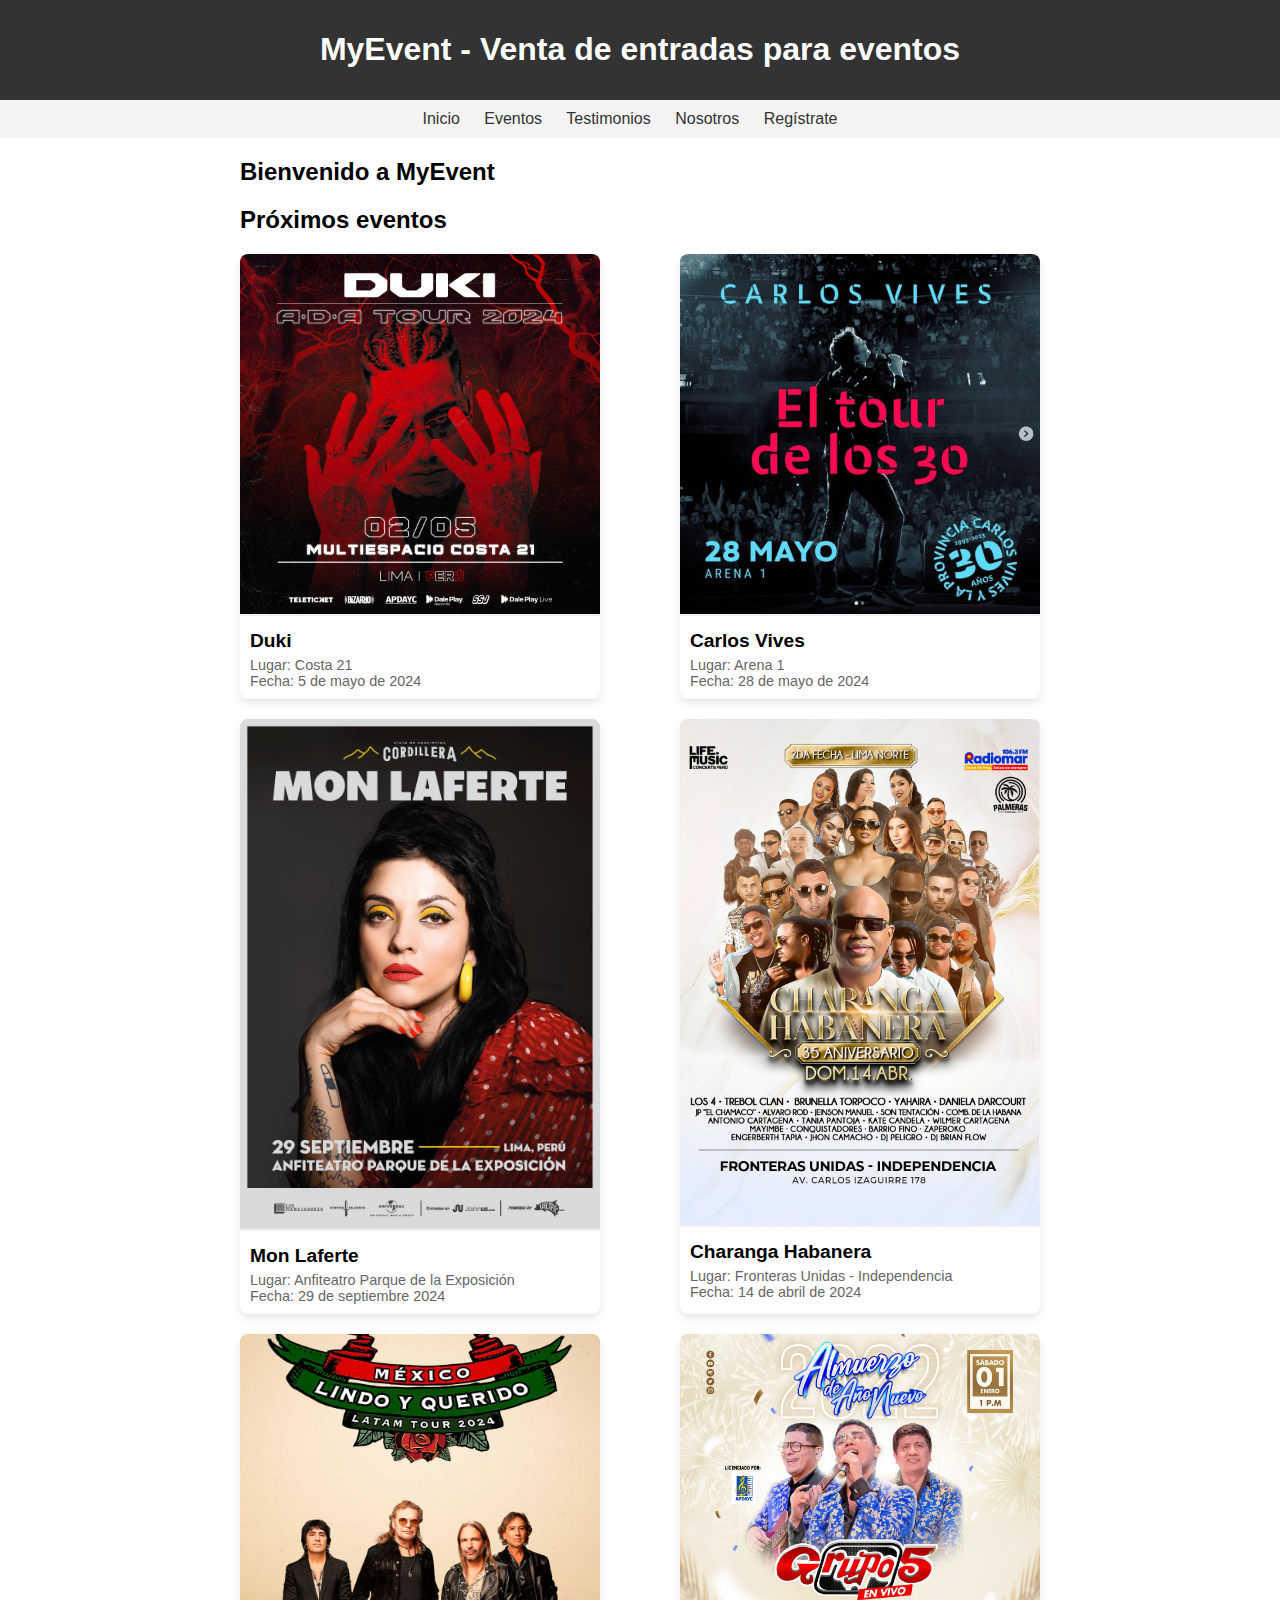
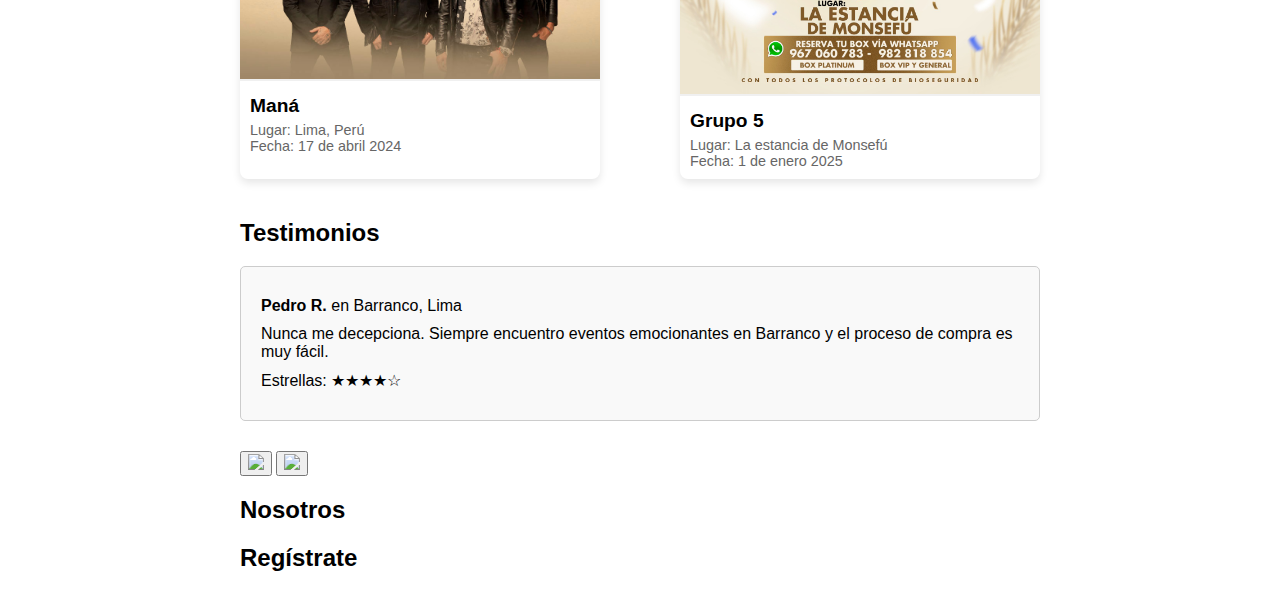
==== index.html @ 62b30cf4 "landing page base" ====
<!DOCTYPE html>
<html lang="es">

<head>
    <meta charset="UTF-8">
    <meta name="viewport" content="width=device-width, initial-scale=1.0">
    <title>MyEvent - Venta de entradas para eventos</title>
    <link rel="stylesheet" href="styles.css">
</head>

<body>

    <header>
        <h1>MyEvent - Venta de entradas para eventos</h1>
    </header>

    <nav>
        <a href="#inicio">Inicio</a>
        <a href="#eventos">Eventos</a>
        <a href="#testimonios">Testimonios</a>
        <a href="#nosotros">Nosotros</a>
        <a href="#registrate">Regístrate</a>
    </nav>

    <div class="container" id="inicio">
        <h2>Bienvenido a MyEvent</h2>
        <!-- Contenido de la sección de inicio -->
    </div>

    <div class="container" id="eventos">
        <h2>Próximos eventos</h2>
        <div class="eventos-container">
            <div class="event-card">
                <img src="imagenes/evento1.jpg" alt="Evento 1">
                <div class="event-info">
                    <h3>Duki</h3>
                    <p>Lugar: Costa 21</p>
                    <p>Fecha: 5 de mayo de 2024</p>
                </div>
            </div>
            <!-- Repite esta estructura para cada evento -->
            <div class="event-card">
                <img src="imagenes/evento2.png" alt="Evento 1">
                <div class="event-info">
                    <h3>Carlos Vives</h3>
                    <p>Lugar: Arena 1</p>
                    <p>Fecha: 28 de mayo de 2024</p>
                </div>
            </div>
            <div class="event-card">
                <img src="imagenes/evento5.jpg" alt="Evento 1">
                <div class="event-info">
                    <h3>Mon Laferte</h3>
                    <p>Lugar: Anfiteatro Parque de la Exposición</p>
                    <p>Fecha: 29 de septiembre 2024</p>
                </div>
            </div>
            <div class="event-card">
                <img src="imagenes/evento4.jpg" alt="Evento 1">
                <div class="event-info">
                    <h3>Charanga Habanera</h3>
                    <p>Lugar: Fronteras Unidas - Independencia</p>
                    <p>Fecha: 14 de abril de 2024</p>
                </div>
            </div>
            <div class="event-card">
                <img src="imagenes/evento3.jpg" alt="Evento 1">
                <div class="event-info">
                    <h3>Maná </h3>
                    <p>Lugar: Lima, Perú</p>
                    <p>Fecha: 17 de abril 2024</p>
                </div>
            </div>
            <div class="event-card">
                <img src="imagenes/evento6.jpg" alt="Evento 1">
                <div class="event-info">
                    <h3>Grupo 5</h3>
                    <p>Lugar: La estancia de Monsefú</p>
                    <p>Fecha: 1 de enero 2025</p>
                </div>
            </div>
            
        </div>
    </div>

    <div class="container" id="testimonios">
        <h2>Testimonios</h2>
        <div id="testimonials-container" class="testimonials-container">
            <!-- Aquí se mostrarán los testimonios con JavaScript -->
        </div>
        <div class="navigation">
            <button id="prev-btn"><img src="izq.png"></button>
            <button id="next-btn"><img src="der.png"></button>
        </div>
    </div>

    <div class="container" id="nosotros">
        <h2>Nosotros</h2>
        <!-- Contenido de la sección "Nosotros" -->
    </div>

    <div class="container" id="registrate">
        <h2>Regístrate</h2>
        <!-- Contenido de la sección de registro -->
    </div>

    <script src="script.js"></script>
</body>

</html>
---- styles.css ----
/* Estilos CSS */
body {
    font-family: Arial, sans-serif;
    margin: 0;
    padding: 0;
}
header {
    background-color: #333;
    color: #fff;
    padding: 10px 20px;
    text-align: center;
}
nav {
    background-color: #f4f4f4;
    padding: 10px 20px;
    text-align: center;
}
nav a {
    margin-right: 20px;
    color: #333;
    text-decoration: none;
}
.container {
    max-width: 800px;
    margin: 20px auto;
    padding: 0 20px;
}
.testimonial {
    margin-bottom: 30px;
    padding: 20px;
    border: 1px solid #ccc;
    border-radius: 5px;
    background-color: #f9f9f9;
}
.testimonial p {
    margin: 10px 0;
}


/* ZONA DE EVENTOS */

/* Estilos para los próximos eventos */
.eventos-container {
    display: flex;
    flex-wrap: wrap;
    justify-content: space-between;
}

.event-card {
    width: 45%; /* Ajusta el ancho según sea necesario */
    margin-bottom: 20px;
    box-shadow: 0 4px 8px rgba(0, 0, 0, 0.1);
    border-radius: 8px;
    overflow: hidden;
}

.event-card img {
    width: 100%;
    height: auto;
    border-bottom: 2px solid #f0f0f0; /* Línea divisoria entre la imagen y la información */
}

.event-info {
    padding: 10px;
}

.event-info h3 {
    margin-top: 0;
    margin-bottom: 5px;
    font-size: 1.2em;
}

.event-info p {
    margin: 0;
    font-size: 0.9em;
    color: #666;
}


/* FIN ZONA EVENTOS */
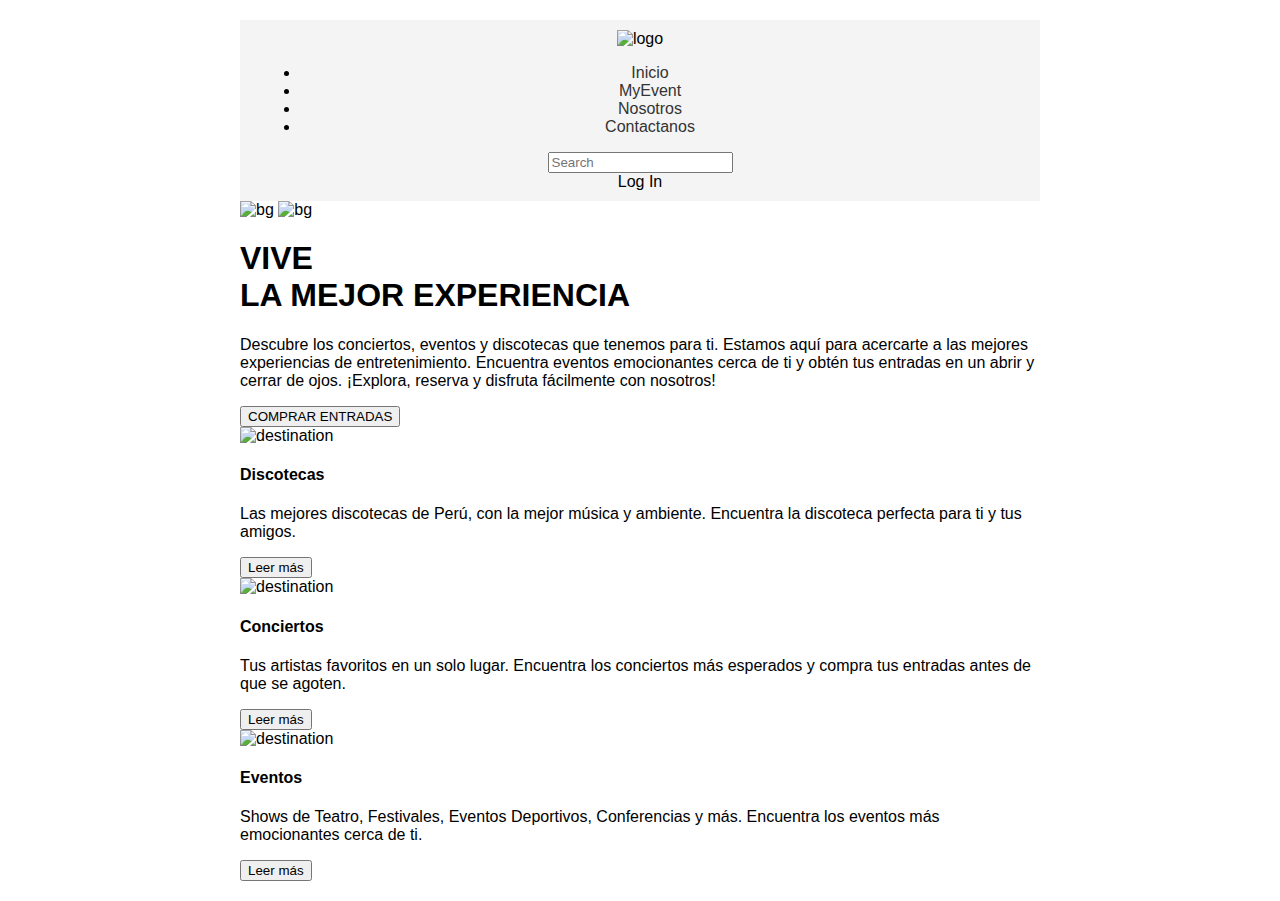
==== commit 391a9c6f: "fin" ====
--- a/index.html
+++ b/index.html
@@ -1,110 +1,87 @@
 <!DOCTYPE html>
-<html lang="es">
-
-<head>
-    <meta charset="UTF-8">
-    <meta name="viewport" content="width=device-width, initial-scale=1.0">
-    <title>MyEvent - Venta de entradas para eventos</title>
-    <link rel="stylesheet" href="styles.css">
-</head>
-
-<body>
-
-    <header>
-        <h1>MyEvent - Venta de entradas para eventos</h1>
-    </header>
-
-    <nav>
-        <a href="#inicio">Inicio</a>
-        <a href="#eventos">Eventos</a>
-        <a href="#testimonios">Testimonios</a>
-        <a href="#nosotros">Nosotros</a>
-        <a href="#registrate">Regístrate</a>
-    </nav>
-
-    <div class="container" id="inicio">
-        <h2>Bienvenido a MyEvent</h2>
-        <!-- Contenido de la sección de inicio -->
+<html lang="en">
+  <head>
+    <meta charset="UTF-8" />
+    <meta name="viewport" content="width=device-width, initial-scale=1.0" />
+    <link
+      href="https://cdn.jsdelivr.net/npm/remixicon@3.4.0/fonts/remixicon.css"
+      rel="stylesheet"
+    />
+    <link rel="stylesheet" href="styles.css" />
+    <title>MyEvent_</title>
+  </head>
+  <body>
+    <div class="container">
+      <nav>
+        <div class="nav__logo">
+          <img src="assets/MY.png" alt="logo" />
+        </div>
+        <ul class="nav__links">
+          <li class="link"><a href="#">Inicio</a></li>
+          <li class="link"><a href="/MyEvent/myevent.html">MyEvent</a></li>
+          <li class="link"><a href="/Nosotros/nosotros.html">Nosotros</a></li>
+          <li class="link"><a href="#">Contactanos</a></li>
+        </ul>
+        <div class="search">
+          <input type="text" placeholder="Search" />
+          <span><i class="ri-search-line"></i></span>
+        </div>
+        <div class="login">
+          <span><i class="ri-user-3-fill"></i></span>
+          Log In
+        </div>
+      </nav>
+      <div class="destination__container">
+        <img class="bg__img__1" src="assets/bg-dots.png" alt="bg" />
+        <img class="bg__img__2" src="assets/bg-arrow.png" alt="bg" />
+        <div class="socials">
+        </div>
+        <div class="content">
+          <h1>VIVE <br /><span>LA MEJOR </span>EXPERIENCIA<br /></h1>
+          <p>
+            Descubre los conciertos, eventos y discotecas que tenemos para ti. Estamos 
+            aquí para acercarte a las mejores experiencias de entretenimiento.
+            Encuentra eventos emocionantes cerca de ti y obtén tus entradas en un abrir
+            y cerrar de ojos. ¡Explora, reserva y disfruta fácilmente con nosotros!
+          </p>
+          <button class="btn">COMPRAR ENTRADAS</button>
+        </div>
+        <div class="destination__grid">
+          <div class="destination__card">
+            <img src="assets/discoteca.jpg" alt="destination" height="315px"/>
+            <div class="card__content">
+              <h4>Discotecas</h4>
+              <p>
+                Las mejores discotecas de Perú, con la mejor música y ambiente.
+                Encuentra la discoteca perfecta para ti y tus amigos.
+              </p>
+              <button class="btn">Leer más</button>
+            </div>
+          </div>
+          <div class="destination__card">
+            <img src="assets/concierto.jpg" alt="destination" width="100%" height="315px"/>
+            <div class="card__content">
+              <h4>Conciertos</h4>
+              <p>
+                Tus artistas favoritos en un solo lugar. Encuentra los conciertos
+                más esperados y compra tus entradas antes de que se agoten.
+              </p>
+              <button class="btn">Leer más</button>
+            </div>
+          </div>
+          <div class="destination__card">
+            <img src="assets/evento.jpg" alt="destination" height="315px" />
+            <div class="card__content">
+              <h4>Eventos</h4>
+              <p>
+                Shows de Teatro, Festivales, Eventos Deportivos, Conferencias y más.
+                Encuentra los eventos más emocionantes cerca de ti.
+              </p>
+              <button class="btn">Leer más</button>
+            </div>
+          </div>
+        </div>
+      </div>
     </div>
-
-    <div class="container" id="eventos">
-        <h2>Próximos eventos</h2>
-        <div class="eventos-container">
-            <div class="event-card">
-                <img src="imagenes/evento1.jpg" alt="Evento 1">
-                <div class="event-info">
-                    <h3>Duki</h3>
-                    <p>Lugar: Costa 21</p>
-                    <p>Fecha: 5 de mayo de 2024</p>
-                </div>
-            </div>
-            <!-- Repite esta estructura para cada evento -->
-            <div class="event-card">
-                <img src="imagenes/evento2.png" alt="Evento 1">
-                <div class="event-info">
-                    <h3>Carlos Vives</h3>
-                    <p>Lugar: Arena 1</p>
-                    <p>Fecha: 28 de mayo de 2024</p>
-                </div>
-            </div>
-            <div class="event-card">
-                <img src="imagenes/evento5.jpg" alt="Evento 1">
-                <div class="event-info">
-                    <h3>Mon Laferte</h3>
-                    <p>Lugar: Anfiteatro Parque de la Exposición</p>
-                    <p>Fecha: 29 de septiembre 2024</p>
-                </div>
-            </div>
-            <div class="event-card">
-                <img src="imagenes/evento4.jpg" alt="Evento 1">
-                <div class="event-info">
-                    <h3>Charanga Habanera</h3>
-                    <p>Lugar: Fronteras Unidas - Independencia</p>
-                    <p>Fecha: 14 de abril de 2024</p>
-                </div>
-            </div>
-            <div class="event-card">
-                <img src="imagenes/evento3.jpg" alt="Evento 1">
-                <div class="event-info">
-                    <h3>Maná </h3>
-                    <p>Lugar: Lima, Perú</p>
-                    <p>Fecha: 17 de abril 2024</p>
-                </div>
-            </div>
-            <div class="event-card">
-                <img src="imagenes/evento6.jpg" alt="Evento 1">
-                <div class="event-info">
-                    <h3>Grupo 5</h3>
-                    <p>Lugar: La estancia de Monsefú</p>
-                    <p>Fecha: 1 de enero 2025</p>
-                </div>
-            </div>
-            
-        </div>
-    </div>
-
-    <div class="container" id="testimonios">
-        <h2>Testimonios</h2>
-        <div id="testimonials-container" class="testimonials-container">
-            <!-- Aquí se mostrarán los testimonios con JavaScript -->
-        </div>
-        <div class="navigation">
-            <button id="prev-btn"><img src="izq.png"></button>
-            <button id="next-btn"><img src="der.png"></button>
-        </div>
-    </div>
-
-    <div class="container" id="nosotros">
-        <h2>Nosotros</h2>
-        <!-- Contenido de la sección "Nosotros" -->
-    </div>
-
-    <div class="container" id="registrate">
-        <h2>Regístrate</h2>
-        <!-- Contenido de la sección de registro -->
-    </div>
-
-    <script src="script.js"></script>
-</body>
-
-</html>+  </body>
+</html>
